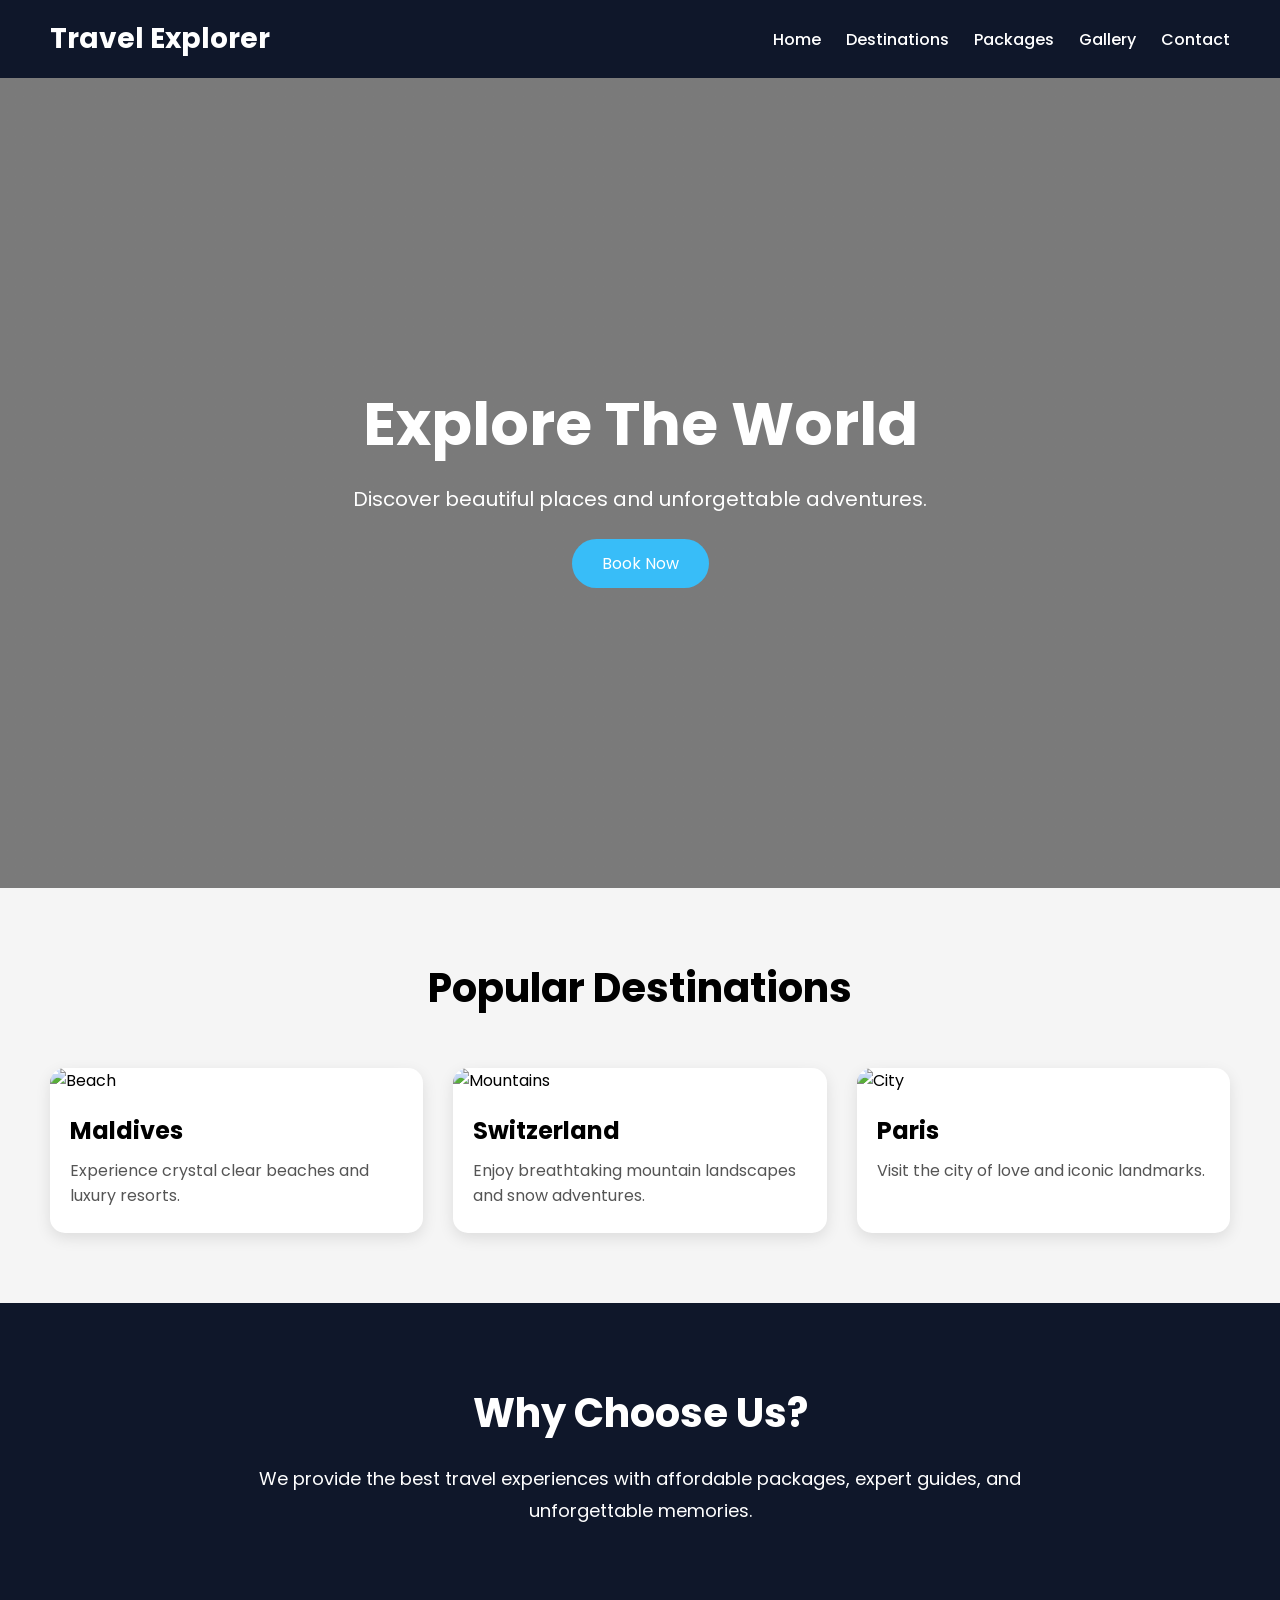
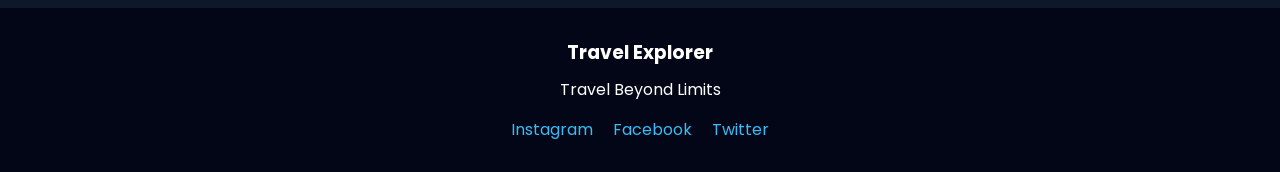
==== index.html @ 68bbc681 "Initial commit" ====
<!DOCTYPE html>
<html lang="en">

<head>
    <meta charset="UTF-8">
    <meta name="viewport" content="width=device-width, initial-scale=1.0">
    <title>Travel Explorer</title>

    <link rel="stylesheet" href="style.css">

    <link rel="preconnect" href="https://fonts.googleapis.com">
    <link rel="preconnect" href="https://fonts.gstatic.com" crossorigin>

    <link href="https://fonts.googleapis.com/css2?family=Poppins:wght@300;400;500;600;700&display=swap"
        rel="stylesheet">
</head>

<body>

    <!-- Navbar -->

    <header>
        <nav class="navbar">

            <div class="logo">
                <h2>Travel Explorer</h2>
            </div>

            <ul class="nav-links">
                <li><a href="#">Home</a></li>
                <li><a href="#">Destinations</a></li>
                <li><a href="#">Packages</a></li>
                <li><a href="#">Gallery</a></li>
                <li><a href="#">Contact</a></li>
            </ul>

        </nav>
    </header>

    <!-- Hero Section -->

    <section class="hero">

        <div class="hero-content">
            <h1>Explore The World</h1>
            <p>Discover beautiful places and unforgettable adventures.</p>
            <button>Book Now</button>
        </div>

    </section>

    <!-- Destinations -->

    <section class="destinations">

        <h2 class="section-title">Popular Destinations</h2>

        <div class="destination-container">

            <div class="card">
                <img src="https://images.unsplash.com/photo-1507525428034-b723cf961d3e?w=600"
                    alt="Beach">
                <h3>Maldives</h3>
                <p>Experience crystal clear beaches and luxury resorts.</p>
            </div>

            <div class="card">
                <img src="https://images.unsplash.com/photo-1493246507139-91e8fad9978e?w=600"
                    alt="Mountains">
                <h3>Switzerland</h3>
                <p>Enjoy breathtaking mountain landscapes and snow adventures.</p>
            </div>

            <div class="card">
                <img src="https://images.unsplash.com/photo-1512453979798-5ea266f8880c?w=600"
                    alt="City">
                <h3>Paris</h3>
                <p>Visit the city of love and iconic landmarks.</p>
            </div>

        </div>

    </section>

    <!-- About -->

    <section class="about">

        <div class="about-content">

            <h2>Why Choose Us?</h2>

            <p>
                We provide the best travel experiences with affordable packages,
                expert guides, and unforgettable memories.
            </p>

        </div>

    </section>

    <!-- Footer -->

    <footer>

        <div class="footer-content">

            <h3>Travel Explorer</h3>

            <p>Travel Beyond Limits</p>

            <div class="footer-links">
                <a href="#">Instagram</a>
                <a href="#">Facebook</a>
                <a href="#">Twitter</a>
            </div>

        </div>

    </footer>

</body>

</html>
---- style.css ----
* {
    margin: 0;
    padding: 0;
    box-sizing: border-box;
    font-family: 'Poppins', sans-serif;
}

body {
    background-color: #f5f5f5;
}

/* Navbar */

.navbar {
    background-color: #0f172a;
    color: white;
    padding: 18px 50px;

    display: flex;
    justify-content: space-between;
    align-items: center;
}

.logo h2 {
    font-size: 28px;
}

.nav-links {
    display: flex;
    gap: 25px;
    list-style: none;
}

.nav-links a {
    color: white;
    text-decoration: none;
    font-weight: 500;
    transition: 0.3s;
}

.nav-links a:hover {
    color: #38bdf8;
}

/* Hero Section */

.hero {
    height: 90vh;

    background-image:
        linear-gradient(rgba(0, 0, 0, 0.5),
            rgba(0, 0, 0, 0.5)),
        url('https://images.unsplash.com/photo-1500530855697-b586d89ba3ee?w=1600');

    background-size: cover;
    background-position: center;

    display: flex;
    justify-content: center;
    align-items: center;

    text-align: center;
    color: white;
}

.hero-content h1 {
    font-size: 60px;
    margin-bottom: 15px;
}

.hero-content p {
    font-size: 20px;
    margin-bottom: 25px;
}

.hero-content button {
    padding: 12px 30px;
    border: none;
    background-color: #38bdf8;
    color: white;
    border-radius: 30px;
    font-size: 16px;
    cursor: pointer;
    transition: 0.3s;
}

.hero-content button:hover {
    background-color: #0284c7;
}

/* Destinations */

.destinations {
    padding: 70px 50px;
}

.section-title {
    text-align: center;
    font-size: 40px;
    margin-bottom: 50px;
}

.destination-container {
    display: grid;

    grid-template-columns:
        repeat(auto-fit, minmax(280px, 1fr));

    gap: 30px;
}

.card {
    background-color: white;
    border-radius: 15px;
    overflow: hidden;

    box-shadow: 0 5px 15px rgba(0, 0, 0, 0.1);

    transition: 0.3s;
}

.card:hover {
    transform: translateY(-10px);
}

.card img {
    width: 100%;
    height: 250px;
    object-fit: cover;
}

.card h3 {
    padding: 20px 20px 10px;
    font-size: 24px;
}

.card p {
    padding: 0 20px 25px;
    color: #555;
}

/* About */

.about {
    background-color: #0f172a;
    color: white;
    padding: 80px 50px;
    text-align: center;
}

.about-content h2 {
    font-size: 40px;
    margin-bottom: 20px;
}

.about-content p {
    max-width: 800px;
    margin: auto;
    font-size: 18px;
    line-height: 1.8;
}

/* Footer */

footer {
    background-color: #020617;
    color: white;
    text-align: center;
    padding: 30px 20px;
}

.footer-content h3 {
    margin-bottom: 10px;
}

.footer-links {
    margin-top: 15px;

    display: flex;
    justify-content: center;
    gap: 20px;
}

.footer-links a {
    color: #38bdf8;
    text-decoration: none;
}

/* Responsive */

@media (max-width: 768px) {

    .navbar {
        flex-direction: column;
        gap: 20px;
        padding: 20px;
    }

    .nav-links {
        flex-wrap: wrap;
        justify-content: center;
    }

    .hero-content h1 {
        font-size: 40px;
    }

    .hero-content p {
        font-size: 16px;
    }

    .section-title {
        font-size: 32px;
    }

}
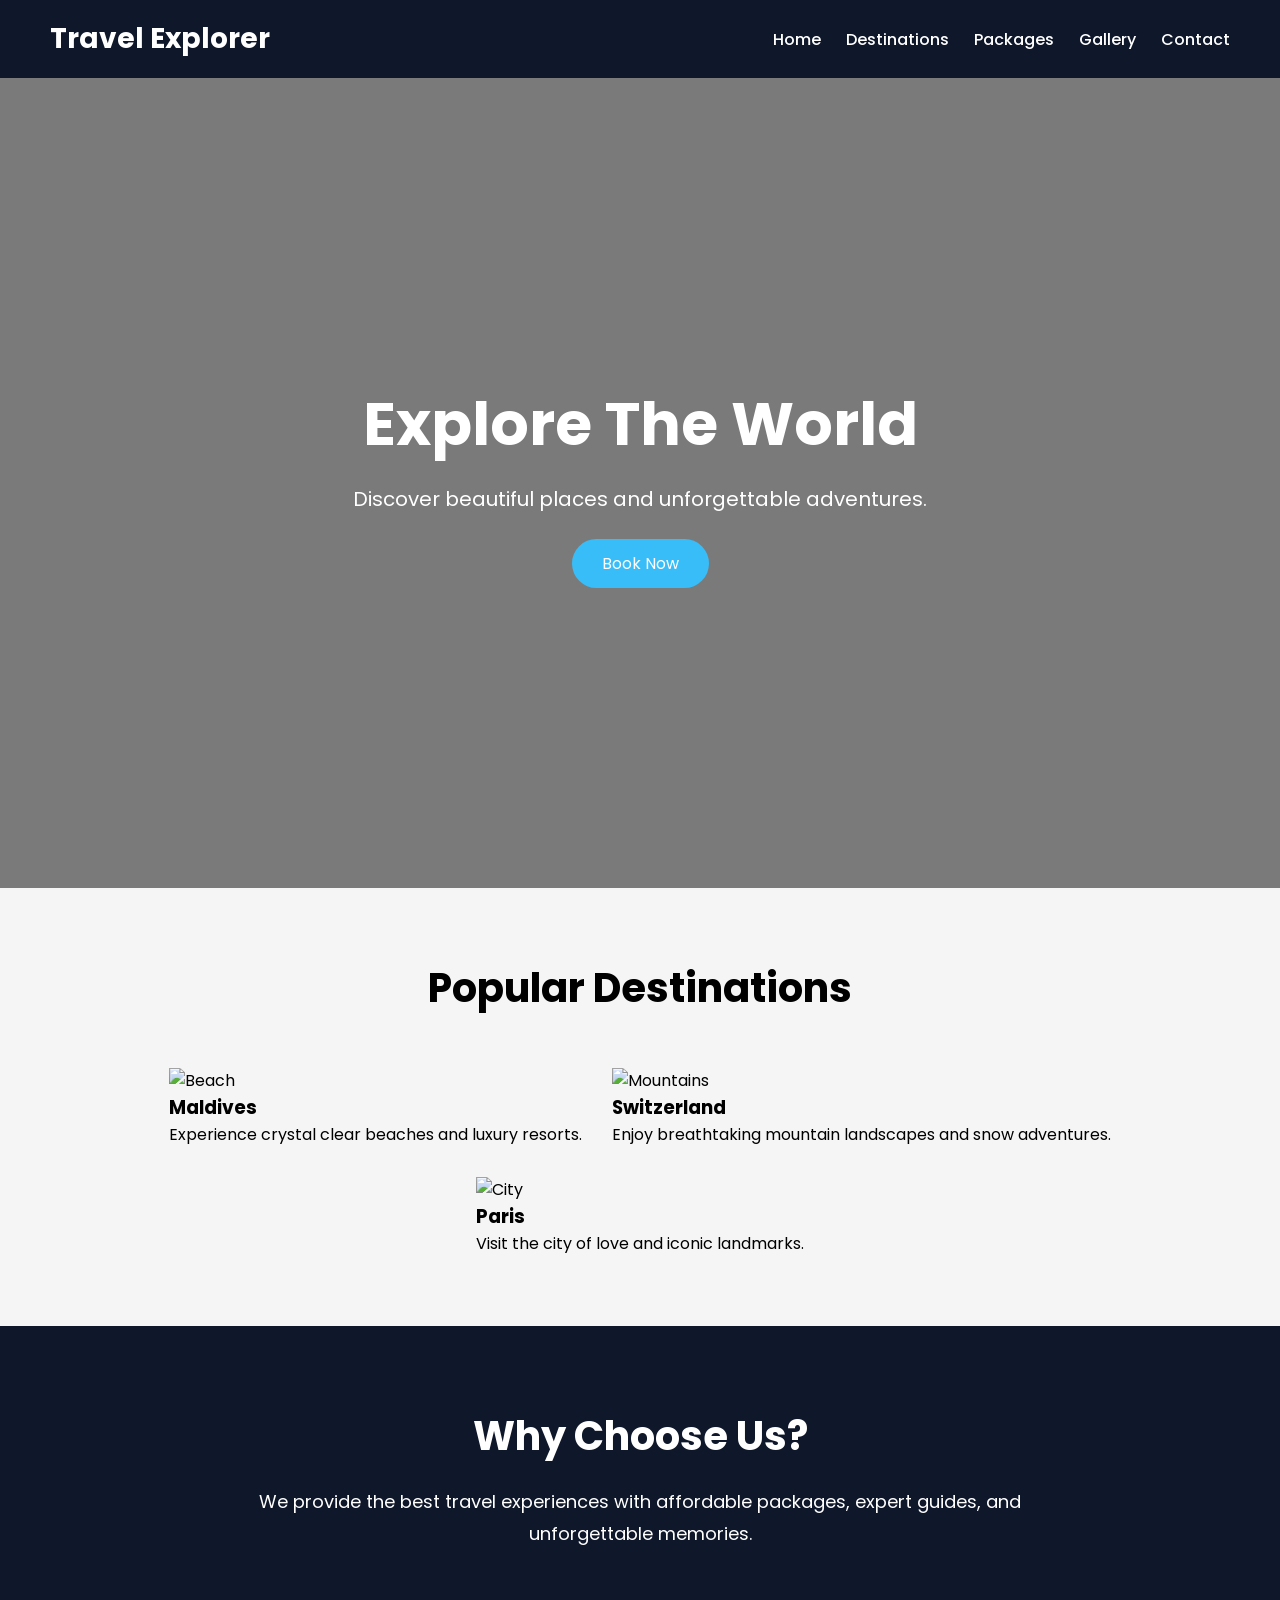
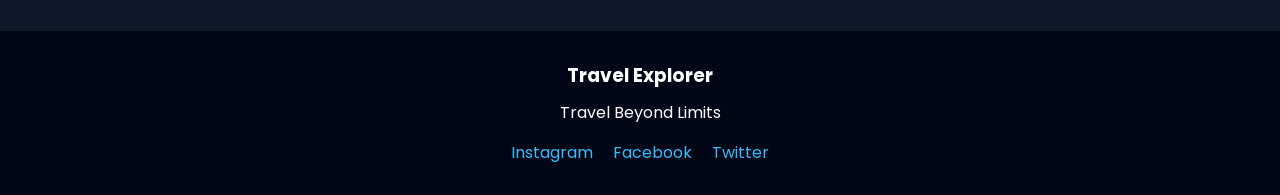
==== commit 04714da5: "added packages page" ====
--- a/index.html
+++ b/index.html
@@ -28,10 +28,10 @@
 
             <ul class="nav-links">
                 <li><a href="#">Home</a></li>
-                <li><a href="#">Destinations</a></li>
-                <li><a href="#">Packages</a></li>
+                <li><a href="destinations.html">Destinations</a></li>
+                <li><a href="packages.html">Packages</a></li>
                 <li><a href="#">Gallery</a></li>
-                <li><a href="#">Contact</a></li>
+                <li><a href="contact.html">Contact</a></li>
             </ul>
 
         </nav>
@@ -44,7 +44,9 @@
         <div class="hero-content">
             <h1>Explore The World</h1>
             <p>Discover beautiful places and unforgettable adventures.</p>
-            <button>Book Now</button>
+            <a href="packages.html">
+                <button>Book Now</button>
+            </a>
         </div>
 
     </section>
--- a/style.css
+++ b/style.css
@@ -62,6 +62,84 @@
     text-align: center;
     color: white;
 }
+/* Contact Page */
+
+.contact-section {
+    padding: 80px 20px;
+    background-color: #f5f5f5;
+
+    display: flex;
+    justify-content: center;
+    align-items: center;
+}
+
+.contact-container {
+    background-color: white;
+
+    width: 100%;
+    max-width: 700px;
+
+    padding: 40px;
+
+    border-radius: 15px;
+
+    box-shadow: 0 5px 15px rgba(0,0,0,0.1);
+
+    text-align: center;
+}
+
+.contact-container h1 {
+    margin-bottom: 15px;
+    font-size: 40px;
+}
+
+.contact-container p {
+    margin-bottom: 30px;
+    color: #555;
+}
+
+.contact-form {
+    display: flex;
+    flex-direction: column;
+    gap: 20px;
+}
+
+.contact-form input,
+.contact-form textarea {
+
+    padding: 15px;
+
+    border: 1px solid #ccc;
+
+    border-radius: 8px;
+
+    outline: none;
+
+    font-size: 16px;
+}
+
+.contact-form button {
+
+    padding: 15px;
+
+    border: none;
+
+    background-color: #38bdf8;
+
+    color: white;
+
+    font-size: 16px;
+
+    border-radius: 8px;
+
+    cursor: pointer;
+
+    transition: 0.3s;
+}
+
+.contact-form button:hover {
+    background-color: #0284c7;
+}
 
 .hero-content h1 {
     font-size: 60px;
@@ -90,55 +168,101 @@
 
 /* Destinations */
 
-.destinations {
+
+
+
+.destinations{
     padding: 70px 50px;
 }
 
-.section-title {
+.section-title{
     text-align: center;
     font-size: 40px;
     margin-bottom: 50px;
 }
 
-.destination-container {
-    display: grid;
-
-    grid-template-columns:
-        repeat(auto-fit, minmax(280px, 1fr));
-
+.destination-container{
+    display: flex;
+    flex-wrap: wrap;
+    justify-content: center;
     gap: 30px;
 }
 
-.card {
-    background-color: white;
+/* Flip Cards */
+
+.flip-card{
+    background: transparent;
+    width: 300px;
+    height: 420px;
+    perspective: 1000px;
+}
+
+.flip-card-inner{
+    position: relative;
+    width: 100%;
+    height: 100%;
+    text-align: center;
+    transition: transform 0.8s;
+    transform-style: preserve-3d;
+}
+
+.flip-card:hover .flip-card-inner{
+    transform: rotateY(180deg);
+}
+
+.flip-card-front,
+.flip-card-back{
+    position: absolute;
+    width: 100%;
+    height: 100%;
     border-radius: 15px;
     overflow: hidden;
-
-    box-shadow: 0 5px 15px rgba(0, 0, 0, 0.1);
-
-    transition: 0.3s;
-}
-
-.card:hover {
-    transform: translateY(-10px);
-}
-
-.card img {
+    backface-visibility: hidden;
+
+    background-color: white;
+
+    box-shadow: 0 5px 15px rgba(0,0,0,0.1);
+}
+
+.flip-card-front img{
     width: 100%;
-    height: 250px;
+    height: 220px;
     object-fit: cover;
 }
 
-.card h3 {
+.flip-card-front h3{
     padding: 20px 20px 10px;
     font-size: 24px;
 }
 
-.card p {
-    padding: 0 20px 25px;
+.flip-card-front p{
+    padding: 0 20px 20px;
     color: #555;
 }
 
+.flip-card-back{
+    transform: rotateY(180deg);
+
+    padding: 25px;
+
+    display: flex;
+    flex-direction: column;
+    justify-content: center;
+    align-items: flex-start;
+
+    text-align: left;
+}
+
+.flip-card-back h2{
+    color: #0d6efd;
+    margin-bottom: 20px;
+}
+
+.flip-card-back p{
+    margin-bottom: 12px;
+    color: #333;
+    line-height: 1.6;
+}
 /* About */
 
 .about {
@@ -160,6 +284,160 @@
     line-height: 1.8;
 }
 
+/* packages */
+/* Package Hero */
+
+.package-hero{
+    height: 50vh;
+
+    background-image:
+        linear-gradient(rgba(0,0,0,0.5),
+        rgba(0,0,0,0.5)),
+        url('https://images.unsplash.com/photo-1502920917128-1aa500764cbd?w=1600');
+
+    background-size: cover;
+    background-position: center;
+
+    display: flex;
+    justify-content: center;
+    align-items: center;
+
+    text-align: center;
+    color: white;
+}
+
+.package-hero h1{
+    font-size: 55px;
+    margin-bottom: 15px;
+}
+
+.package-hero p{
+    font-size: 20px;
+}
+
+/* Packages */
+
+.packages{
+    padding: 70px 50px;
+    background-color: #f5f5f5;
+}
+
+.package-form-container{
+    display: flex;
+    justify-content: center;
+}
+
+.package-form{
+
+    width: 100%;
+    max-width: 750px;
+
+    background-color: white;
+
+    padding: 40px;
+
+    border-radius: 15px;
+
+    box-shadow: 0 5px 15px rgba(0,0,0,0.1);
+
+    display: flex;
+    flex-direction: column;
+
+    gap: 20px;
+}
+
+.package-form input,
+.package-form select,
+.package-form textarea{
+
+    padding: 15px;
+
+    border: 1px solid #ccc;
+
+    border-radius: 10px;
+
+    outline: none;
+
+    font-size: 16px;
+}
+
+.package-form textarea{
+    resize: none;
+    height: 120px;
+}
+
+.package-form button{
+
+    padding: 15px;
+
+    border: none;
+
+    background-color: #38bdf8;
+
+    color: white;
+
+    border-radius: 10px;
+
+    font-size: 16px;
+
+    cursor: pointer;
+
+    transition: 0.3s;
+}
+
+.package-form button:hover{
+    background-color: #0284c7;
+}
+
+/* Result Box */
+
+#result-box{
+
+    margin-top: 40px;
+
+    background-color: white;
+
+    padding: 30px;
+
+    border-radius: 15px;
+
+    box-shadow: 0 5px 15px rgba(0,0,0,0.1);
+
+    max-width: 750px;
+
+    margin-left: auto;
+    margin-right: auto;
+
+    line-height: 2;
+}
+
+#result-box h2{
+    color: #0d6efd;
+    margin-bottom: 15px;
+}
+
+/* Responsive */
+
+@media(max-width:768px){
+
+    .package-hero h1{
+        font-size: 38px;
+    }
+
+    .package-hero p{
+        font-size: 16px;
+    }
+
+    .packages{
+        padding: 50px 20px;
+    }
+
+    .package-form{
+        padding: 25px;
+    }
+
+}
+
 /* Footer */
 
 footer {
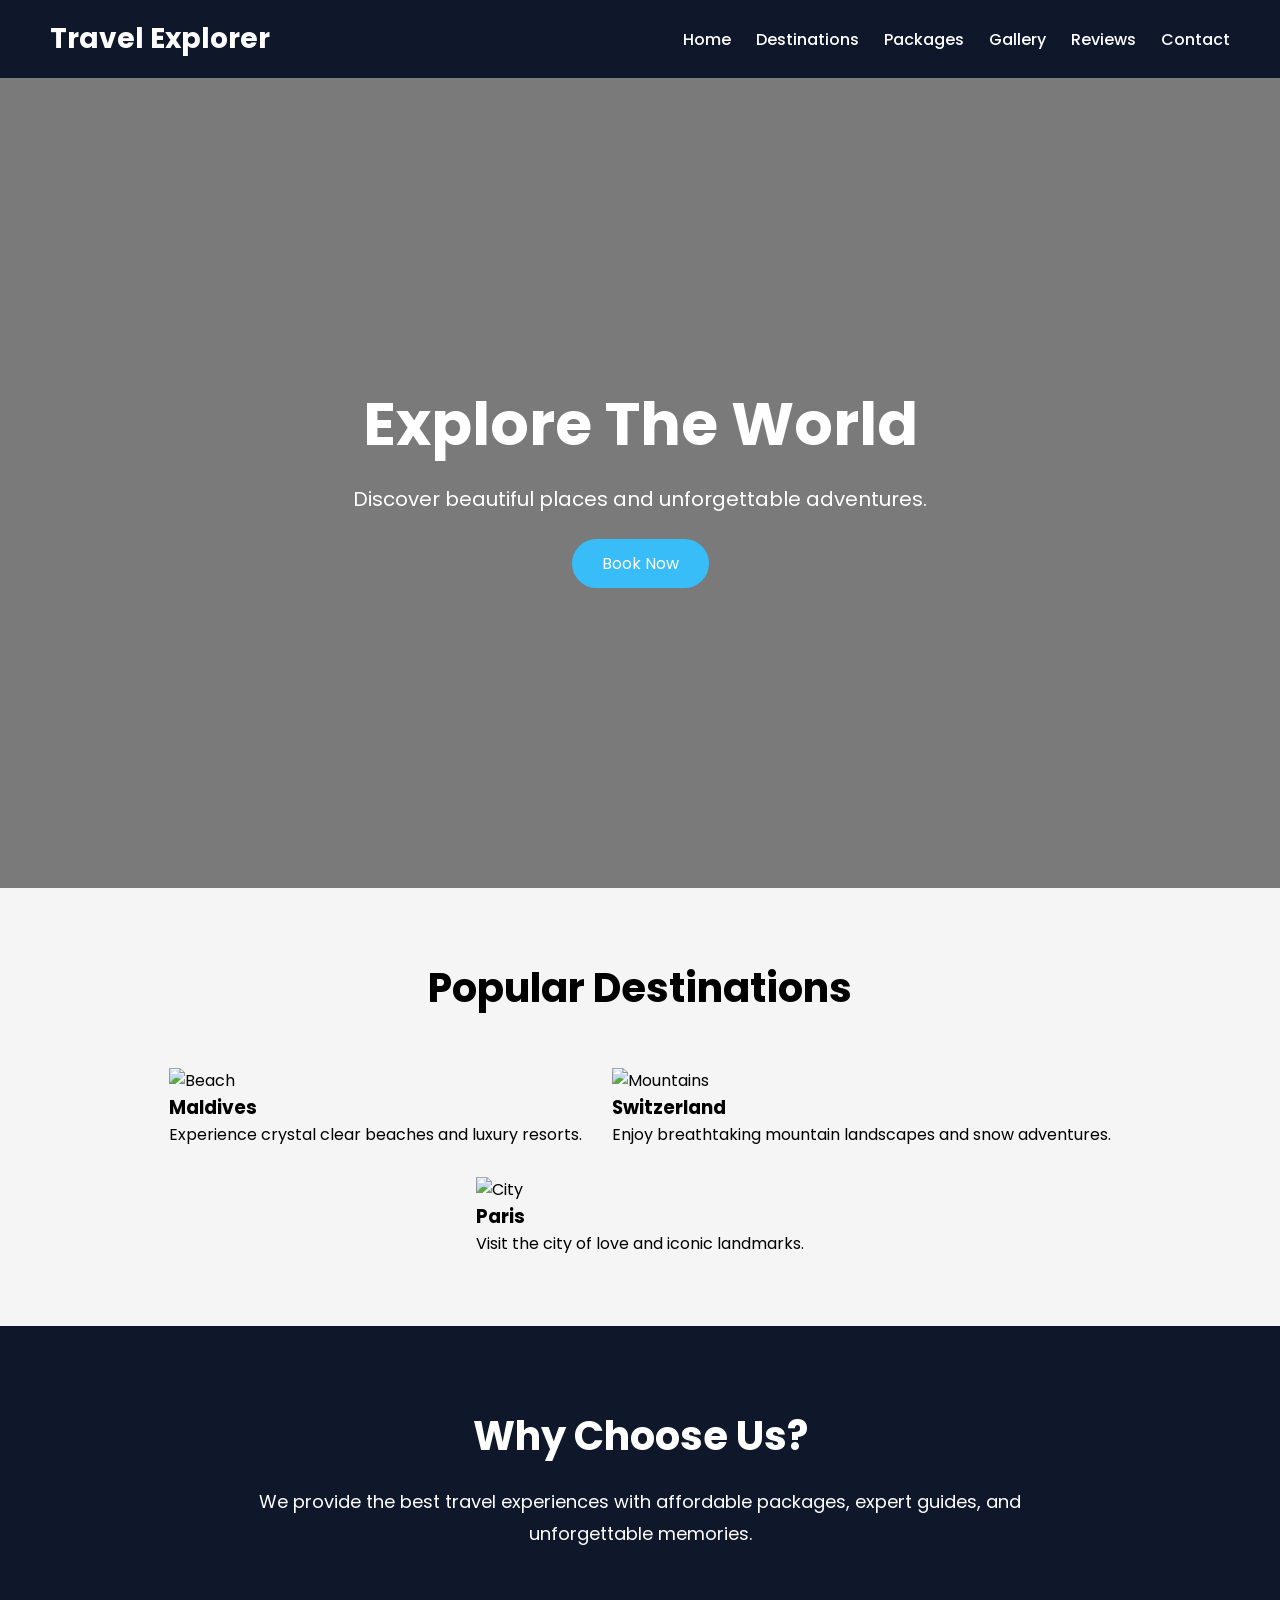
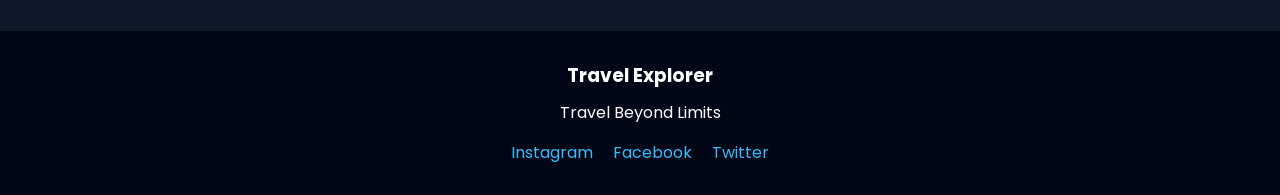
==== commit aafa0587: "added a reviews page with filters" ====
--- a/index.html
+++ b/index.html
@@ -30,7 +30,8 @@
                 <li><a href="#">Home</a></li>
                 <li><a href="destinations.html">Destinations</a></li>
                 <li><a href="packages.html">Packages</a></li>
-                <li><a href="#">Gallery</a></li>
+                <li><a href="gallery.html">Gallery</a></li>
+                <li><a href="Reviews.html">Reviews</a></li>
                 <li><a href="contact.html">Contact</a></li>
             </ul>
 
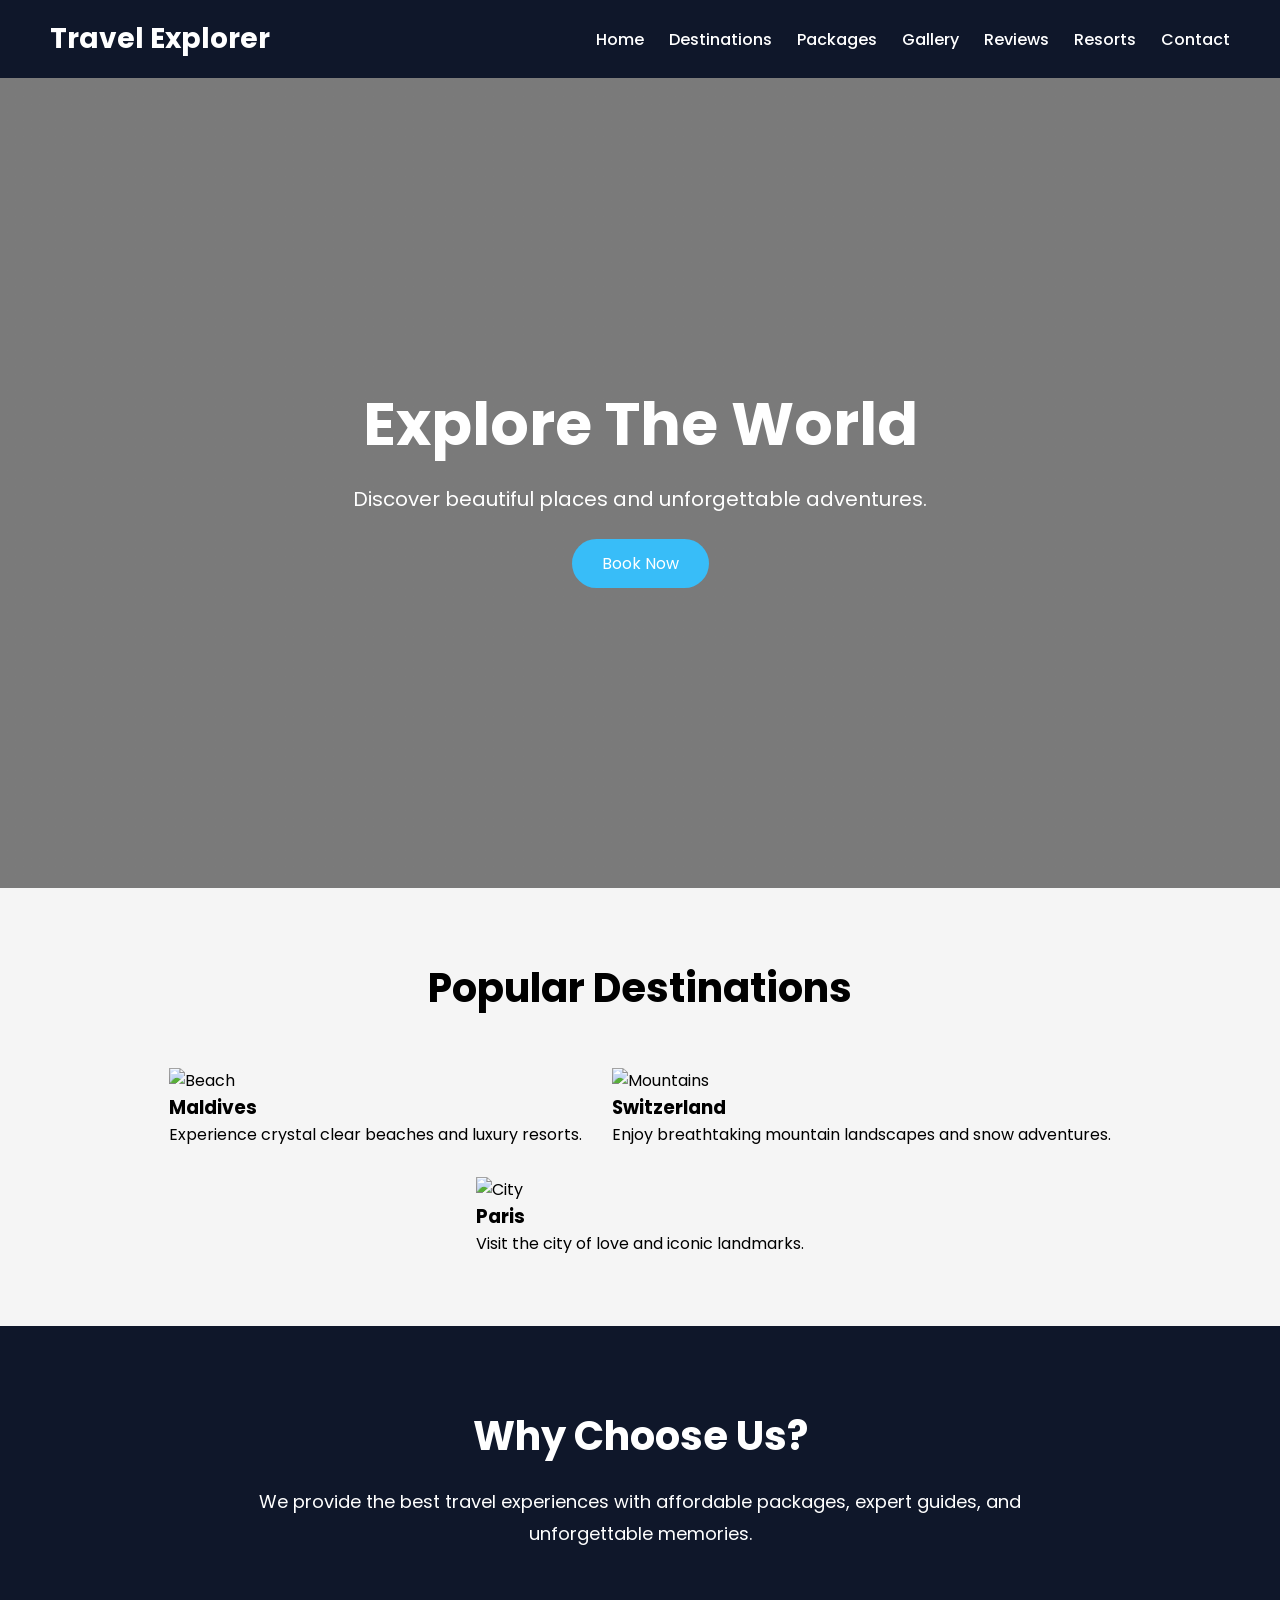
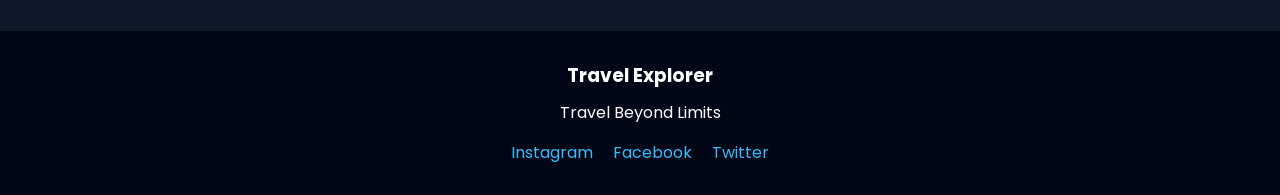
==== commit 458c1cbd: "added resort link to all" ====
--- a/index.html
+++ b/index.html
@@ -32,6 +32,7 @@
                 <li><a href="packages.html">Packages</a></li>
                 <li><a href="gallery.html">Gallery</a></li>
                 <li><a href="Reviews.html">Reviews</a></li>
+                <li><a href="resorts.html">Resorts</a></li>
                 <li><a href="contact.html">Contact</a></li>
             </ul>
 
